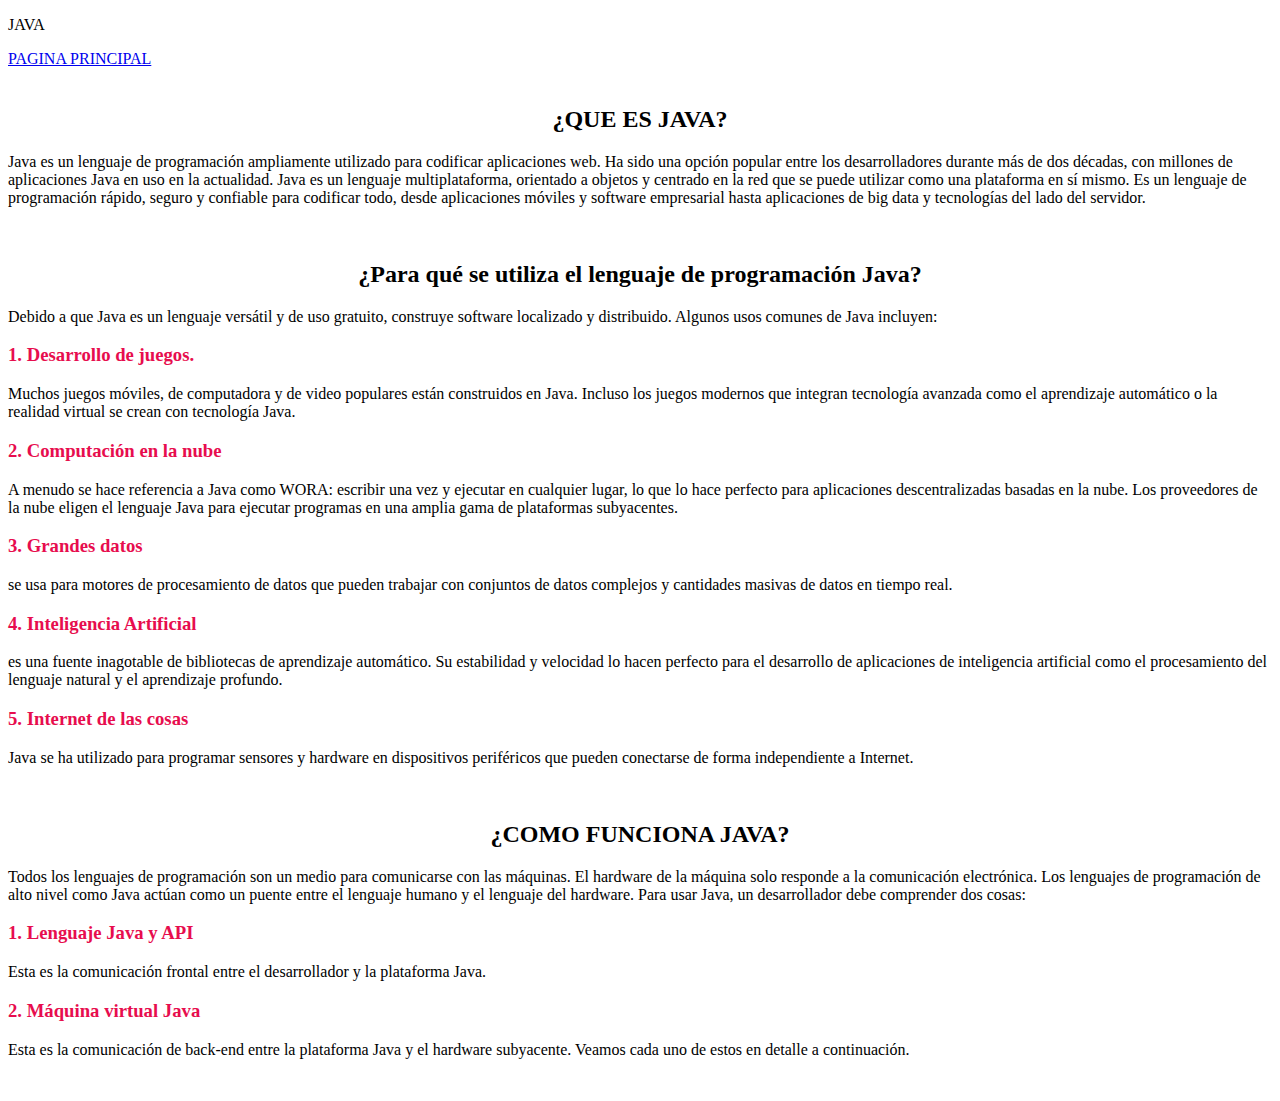
==== java.html @ d6d6fa61 "java.html" ====
<!DOCTYPE html>
<html lang="en">

<head>
    <meta charset="UTF-8">
    <meta http-equiv="X-UA-Compatible" content="IE=edge">
    <meta name="viewport" content="width=device-width, ,user-scalable=no, initial-scale=1.0, maximum-scale=1.0, minimum-scale=1.0">    
    <!-- CSS only -->
<link href="https://cdn.jsdelivr.net/npm/bootstrap@5.2.2/dist/css/bootstrap.min.css" rel="stylesheet" integrity="sha384-Zenh87qX5JnK2Jl0vWa8Ck2rdkQ2Bzep5IDxbcnCeuOxjzrPF/et3URy9Bv1WTRi" crossorigin="anonymous">
<!-- JavaScript Bundle with Popper -->
<script src="https://cdn.jsdelivr.net/npm/bootstrap@5.2.2/dist/js/bootstrap.bundle.min.js" integrity="sha384-OERcA2EqjJCMA+/3y+gxIOqMEjwtxJY7qPCqsdltbNJuaOe923+mo//f6V8Qbsw3" crossorigin="anonymous"></script>
    <link href='https://unpkg.com/boxicons@2.1.2/css/boxicons.min.css' rel='stylesheet'>
    <link rel="stylesheet" href="css/java.css">
    <link href="https://fonts.googleapis.com/css2?family=Playfair+Display:ital@1&display=swap" rel="stylesheet">
    <link rel="icon" href="img/icono.ico">
    <title>LENGUAJES DE PROGRAMACION</title>
</head>

<body>
    <header>
        <section>
          <div class="conte">
            <p>JAVA</p>
            <a href="index.html">PAGINA PRINCIPAL</a>
          </div>
        </section>
      </header>
    <section class="contenedor" id="servicio">
                <br>
                
<center><h2 style="color:black ;">¿QUE ES JAVA?</h2> </center>
                <p class="subititulo2">Java es un lenguaje de programación ampliamente utilizado para codificar aplicaciones web. Ha sido una opción popular entre los desarrolladores durante más de dos décadas, con millones de aplicaciones Java en uso en la actualidad. Java es un lenguaje multiplataforma, orientado a objetos y centrado en la red que se puede utilizar como una plataforma en sí mismo. Es un lenguaje de programación rápido, seguro y confiable para codificar todo, desde aplicaciones móviles y software empresarial hasta aplicaciones de big data y tecnologías del lado del servidor.

</p>
<br>

<center><h2 style="color:black ;">¿Para qué se utiliza el lenguaje de programación Java?</h2> </center>

<p class="subititulo3">Debido a que Java es un lenguaje versátil y de uso gratuito, construye software localizado y distribuido. Algunos usos comunes de Java incluyen:

    <h3 style="color:rgb(231, 13, 78) ;">1. Desarrollo de juegos.</h3>
    <p style="color:black ;">Muchos juegos móviles, de computadora y de video populares están construidos en Java. Incluso los juegos modernos que integran tecnología avanzada como el aprendizaje automático o la realidad virtual se crean con tecnología Java.</p>
    
    <h3 style="color:rgb(231, 13, 78) ;">2. Computación en la nube</h3>
    <p style="color:black ;">A menudo se hace referencia a Java como WORA: escribir una vez y ejecutar en cualquier lugar, lo que lo hace perfecto para aplicaciones descentralizadas basadas en la nube. Los proveedores de la nube eligen el lenguaje Java para ejecutar programas en una amplia gama de plataformas subyacentes.
    </p>
    <h3 style="color:rgb(231, 13, 78) ;">3. Grandes datos</h3>
    <p style="color:black ;"> se usa para motores de procesamiento de datos que pueden trabajar con conjuntos de datos complejos y cantidades masivas de datos en tiempo real.</p>
    
    <h3 style="color:rgb(231, 13, 78) ;">4. Inteligencia Artificial</h3>
    <p style="color:black ;">es una fuente inagotable de bibliotecas de aprendizaje automático. Su estabilidad y velocidad lo hacen perfecto para el desarrollo de aplicaciones de inteligencia artificial como el procesamiento del lenguaje natural y el aprendizaje profundo.</p>
    
    <h3 style="color:rgb(231, 13, 78) ;">5. Internet de las cosas</h3>
    <p style="color:black ;">Java se ha utilizado para programar sensores y hardware en dispositivos periféricos que pueden conectarse de forma independiente a Internet.</p>
        <br>

        <center><h2 style="color:black ;">¿COMO FUNCIONA JAVA?</h2> </center>
                <p class="subititulo4">Todos los lenguajes de programación son un medio para comunicarse con las máquinas. El hardware de la máquina solo responde a la comunicación electrónica. Los lenguajes de programación de alto nivel como Java actúan como un puente entre el lenguaje humano y el lenguaje del hardware. Para usar Java, un desarrollador debe comprender dos cosas:

        <h3 style="color:rgb(231, 13, 78) ;">1. Lenguaje Java y API</h3>
        <p style="color:black ;">Esta es la comunicación frontal entre el desarrollador y la plataforma Java. </p>
        
        <h3 style="color:rgb(231, 13, 78) ;">2. Máquina virtual Java</h3>
        <p style="color:black ;">Esta es la comunicación de back-end entre la plataforma Java y el hardware subyacente. Veamos cada uno de estos en detalle a continuación.</p>
<br>
</body>
</html>
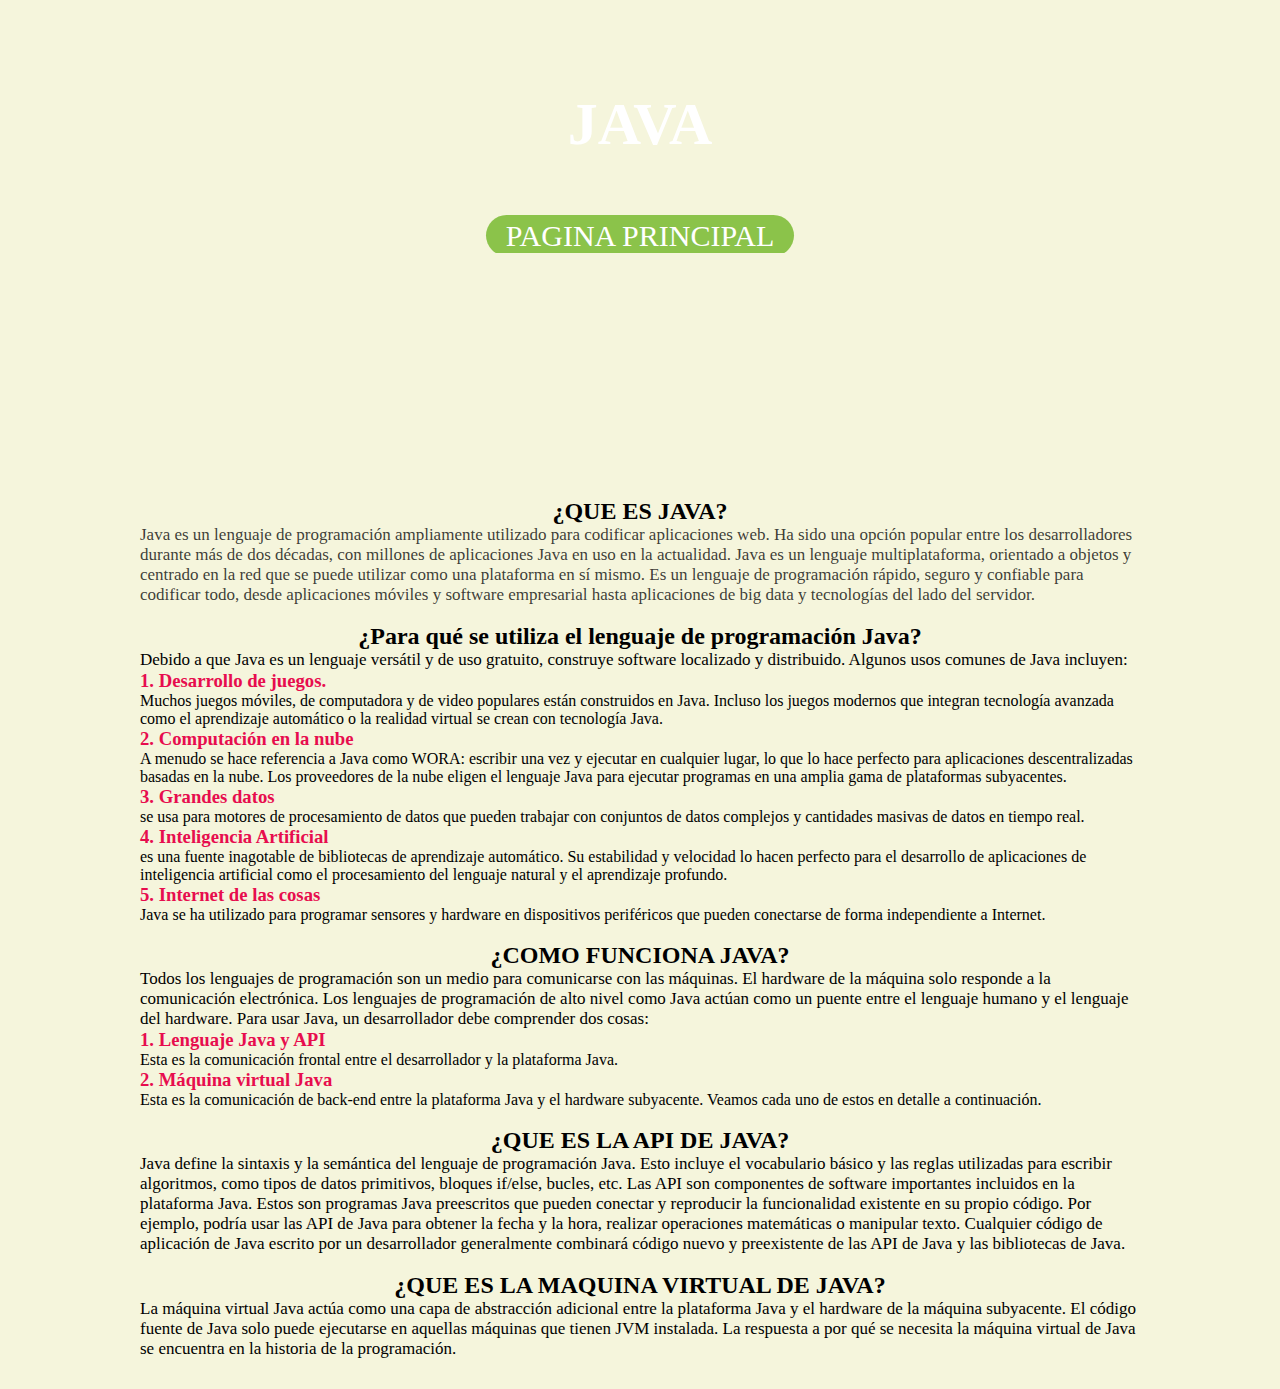
==== commit 1e8475eb: "java.html" ====
--- a/java.html
+++ b/java.html
@@ -28,13 +28,13 @@
     <section class="contenedor" id="servicio">
                 <br>
                 
-<center><h2 style="color:black ;">¿QUE ES JAVA?</h2> </center>
+<center><h2 style="color:black ;"><b>¿QUE ES JAVA?</b></h2> </center>
                 <p class="subititulo2">Java es un lenguaje de programación ampliamente utilizado para codificar aplicaciones web. Ha sido una opción popular entre los desarrolladores durante más de dos décadas, con millones de aplicaciones Java en uso en la actualidad. Java es un lenguaje multiplataforma, orientado a objetos y centrado en la red que se puede utilizar como una plataforma en sí mismo. Es un lenguaje de programación rápido, seguro y confiable para codificar todo, desde aplicaciones móviles y software empresarial hasta aplicaciones de big data y tecnologías del lado del servidor.
 
 </p>
 <br>
 
-<center><h2 style="color:black ;">¿Para qué se utiliza el lenguaje de programación Java?</h2> </center>
+<center><h2 style="color:black ;"><b>¿Para qué se utiliza el lenguaje de programación Java?</b></h2> </center>
 
 <p class="subititulo3">Debido a que Java es un lenguaje versátil y de uso gratuito, construye software localizado y distribuido. Algunos usos comunes de Java incluyen:
 
@@ -54,7 +54,7 @@
     <p style="color:black ;">Java se ha utilizado para programar sensores y hardware en dispositivos periféricos que pueden conectarse de forma independiente a Internet.</p>
         <br>
 
-        <center><h2 style="color:black ;">¿COMO FUNCIONA JAVA?</h2> </center>
+        <center><h2 style="color:black ;"><b>¿COMO FUNCIONA JAVA?</b></h2> </center>
                 <p class="subititulo4">Todos los lenguajes de programación son un medio para comunicarse con las máquinas. El hardware de la máquina solo responde a la comunicación electrónica. Los lenguajes de programación de alto nivel como Java actúan como un puente entre el lenguaje humano y el lenguaje del hardware. Para usar Java, un desarrollador debe comprender dos cosas:
 
         <h3 style="color:rgb(231, 13, 78) ;">1. Lenguaje Java y API</h3>
@@ -63,5 +63,14 @@
         <h3 style="color:rgb(231, 13, 78) ;">2. Máquina virtual Java</h3>
         <p style="color:black ;">Esta es la comunicación de back-end entre la plataforma Java y el hardware subyacente. Veamos cada uno de estos en detalle a continuación.</p>
 <br>
+<center><h2 style="color:black ;"><b>¿QUE ES LA API DE JAVA?</b></h2></center>
+                <p class="subititulo4">Java define la sintaxis y la semántica del lenguaje de programación Java. Esto incluye el vocabulario básico y las reglas utilizadas para escribir algoritmos, como tipos de datos primitivos, bloques if/else, bucles, etc.
+
+                  Las API son componentes de software importantes incluidos en la plataforma Java. Estos son programas Java preescritos que pueden conectar y reproducir la funcionalidad existente en su propio código. Por ejemplo, podría usar las API de Java para obtener la fecha y la hora, realizar operaciones matemáticas o manipular texto. 
+                  
+                  Cualquier código de aplicación de Java escrito por un desarrollador generalmente combinará código nuevo y preexistente de las API de Java y las bibliotecas de Java.</p>
+<br>
+<center><h2 style="color:black ;"><b>¿QUE ES LA MAQUINA VIRTUAL DE JAVA?</b></h2></center>
+                <p class="subititulo4">La máquina virtual Java actúa como una capa de abstracción adicional entre la plataforma Java y el hardware de la máquina subyacente. El código fuente de Java solo puede ejecutarse en aquellas máquinas que tienen JVM instalada. La respuesta a por qué se necesita la máquina virtual de Java se encuentra en la historia de la programación.</p>
 </body>
-</html>+</html>
--- a/css/java.css
+++ b/css/java.css
@@ -0,0 +1,70 @@
+* {
+	margin: 0;
+	padding: 0;
+	box-sizing: border-box;
+  }
+  
+  body {
+	color: white;
+	font-family: 'calibri';
+	background-color: beige;
+  }
+  
+  header {
+	background: url("https://weremote.net/wp-content/uploads/2022/05/programador-ordenadores-lampara-escritorio.jpg");
+	height: 450px;
+	background-size: cover;
+	background-repeat: no-repeat;
+  }
+  
+  section {
+	max-width: 1000px;
+	margin: auto;
+	padding: 30px 0;
+  }
+  
+  section h1 {
+	font-size: 44px;
+  }
+  
+  .conte {
+	text-align: center;
+	overflow: hidden;
+  }
+  
+  .conte p {
+	font-size: 60px;
+	font-weight: bold;
+	margin: 1em 0;
+  }
+  
+  .conte a {
+	color: white;
+	text-decoration: none;
+	background: #8BC34A;
+	padding: 4px 20px;
+	border-radius: 30px;
+	font-size: 30px;
+	margin: 10px;
+  }
+  .subititulo2{
+	text-align: left;
+    font-weight: 200;
+    color: #000000c5;
+    font-size: 17px;
+	font-family: 'Peralta', cursive;
+}
+.subititulo3{
+	text-align:left;
+    font-weight: 200;
+    color: #000000;
+    font-size: 17px;
+	font-family: 'Peralta', cursive;
+}
+.subititulo4{
+	text-align:left;
+    font-weight: 200;
+    color: #000000;
+    font-size: 17px;
+	font-family: 'Peralta', cursive;
+}